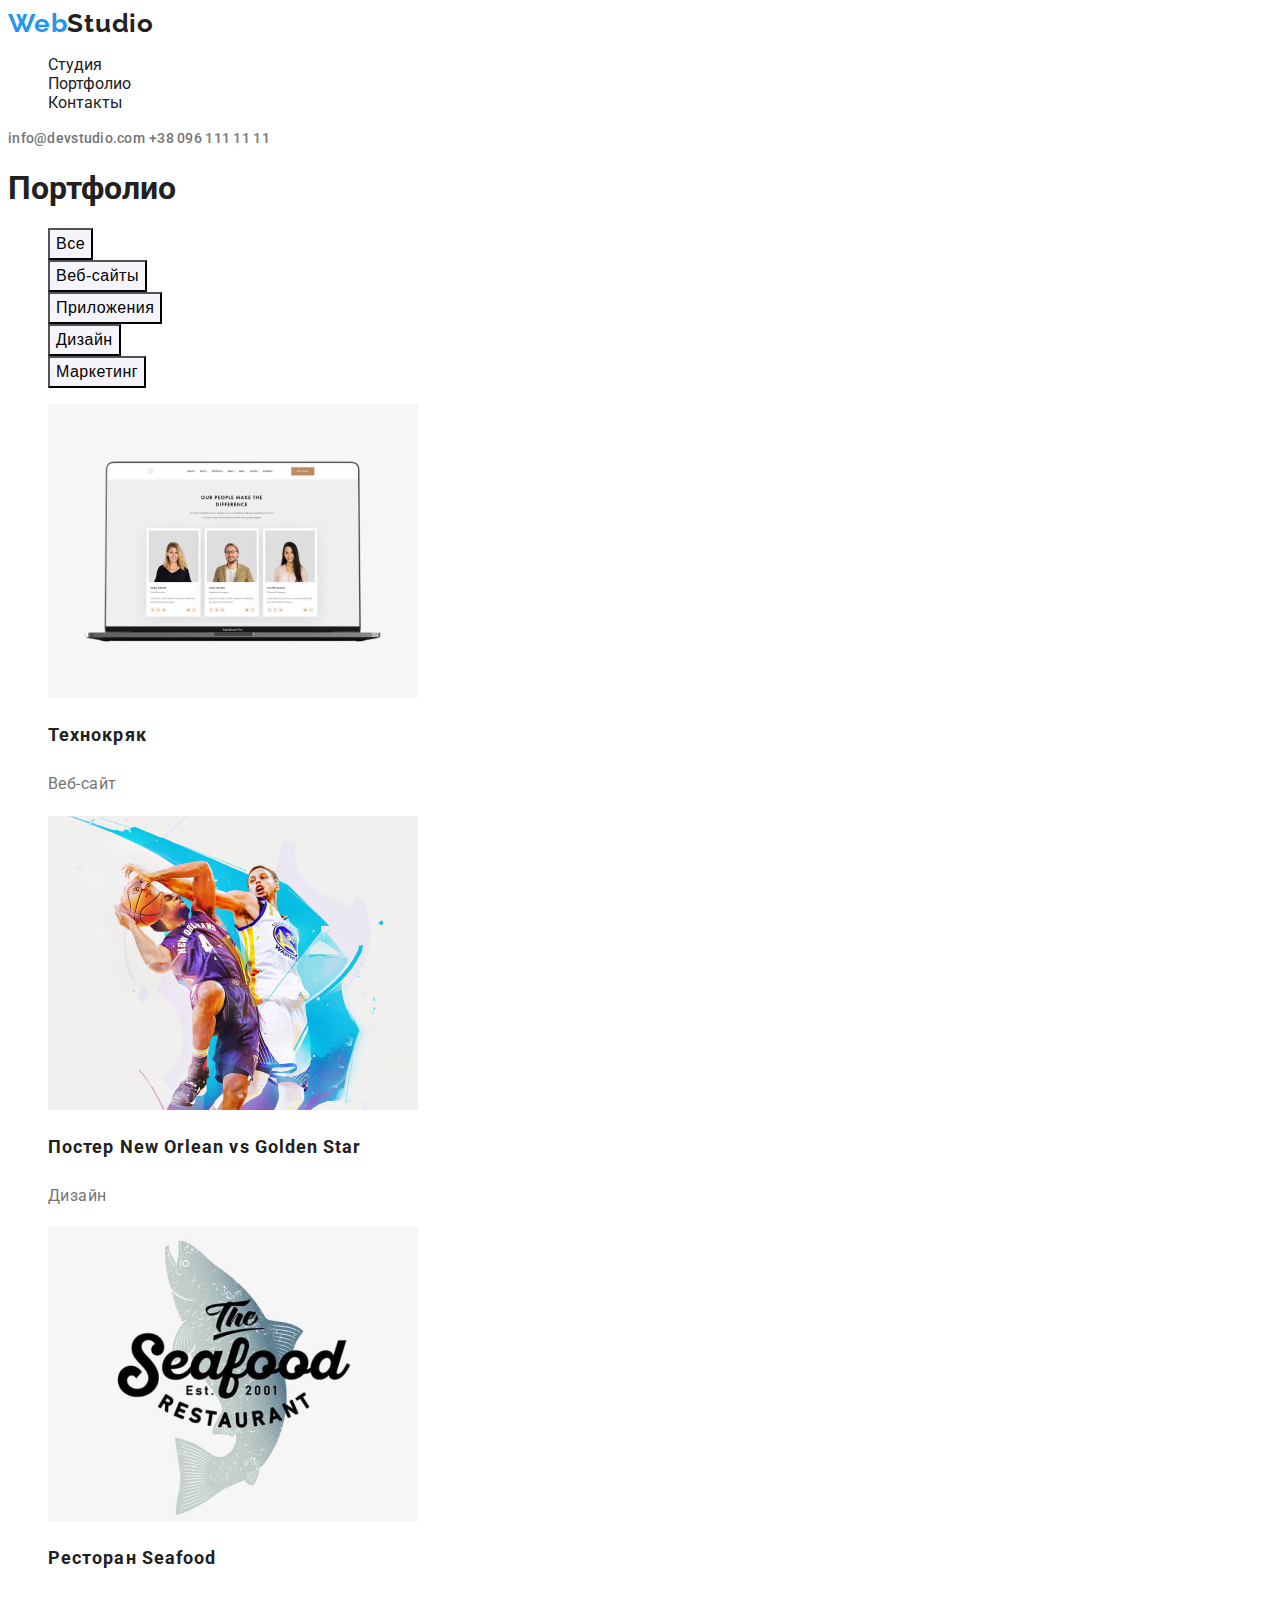
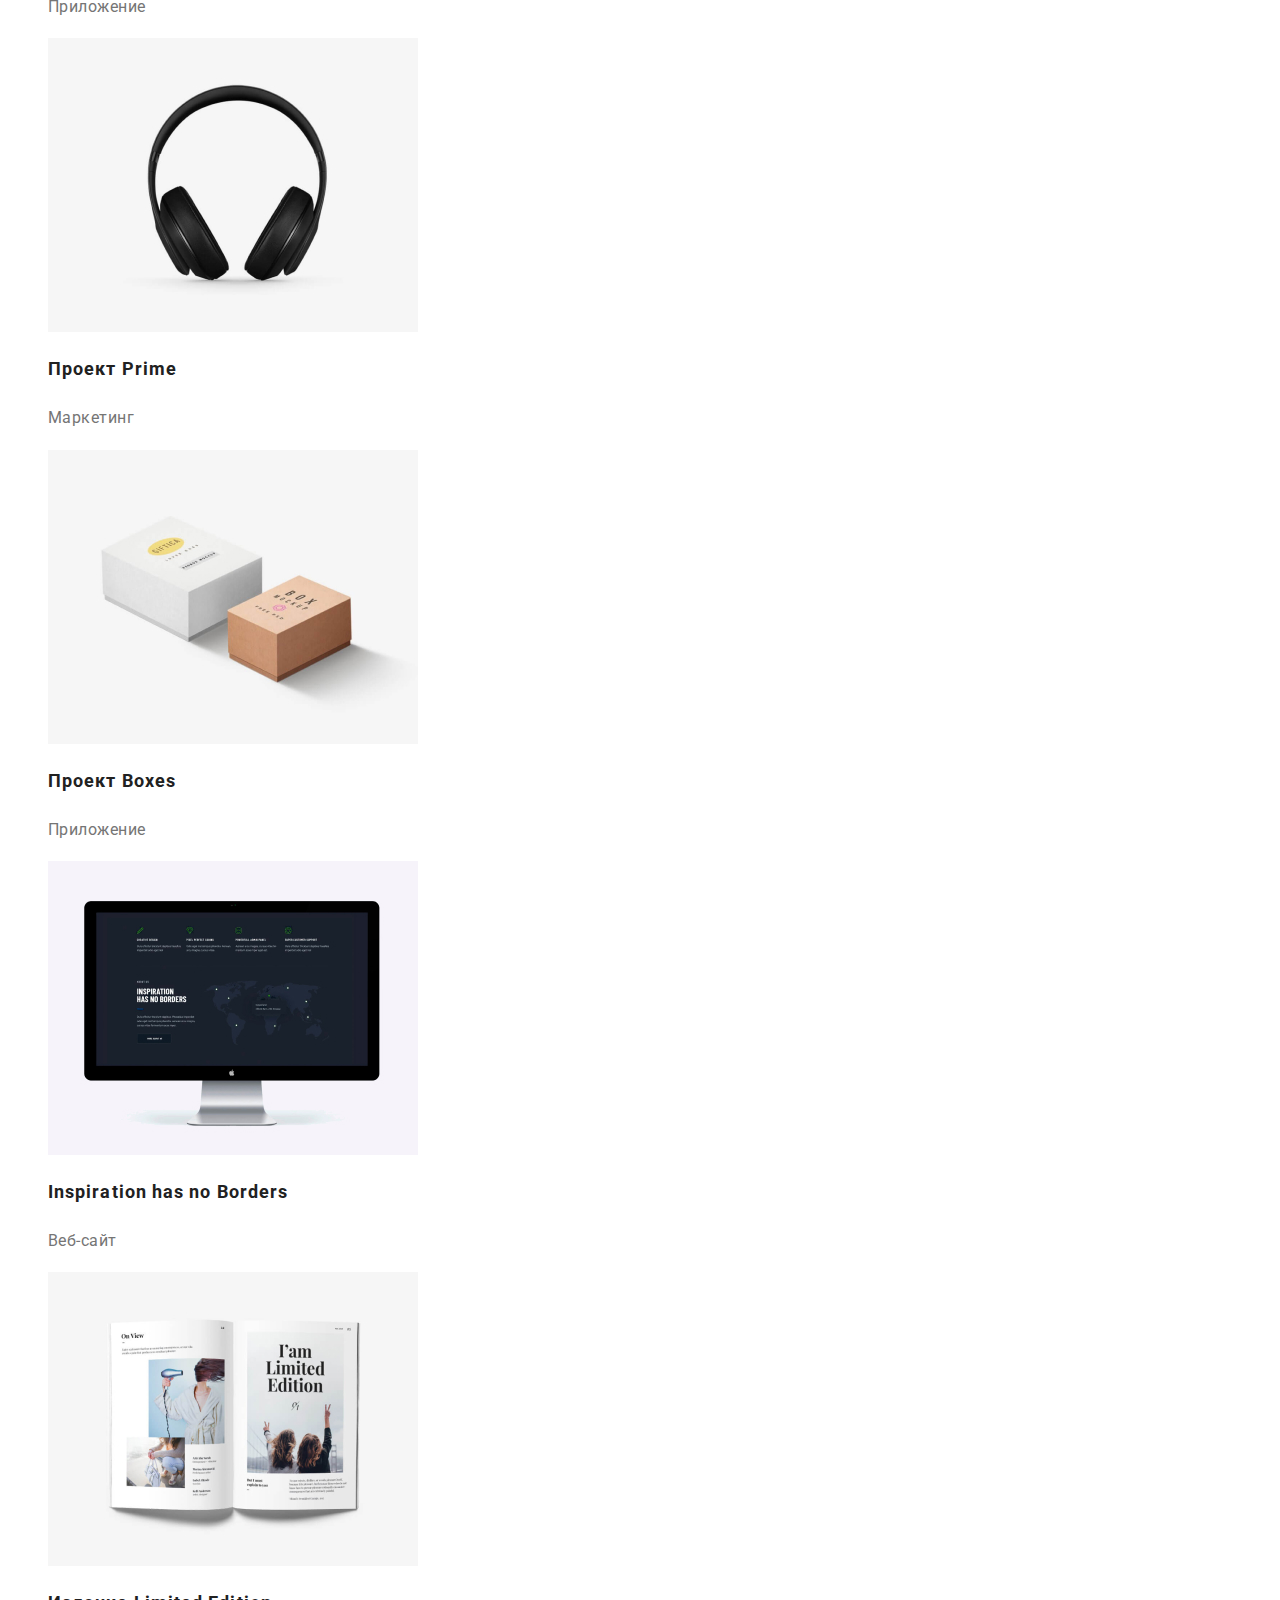
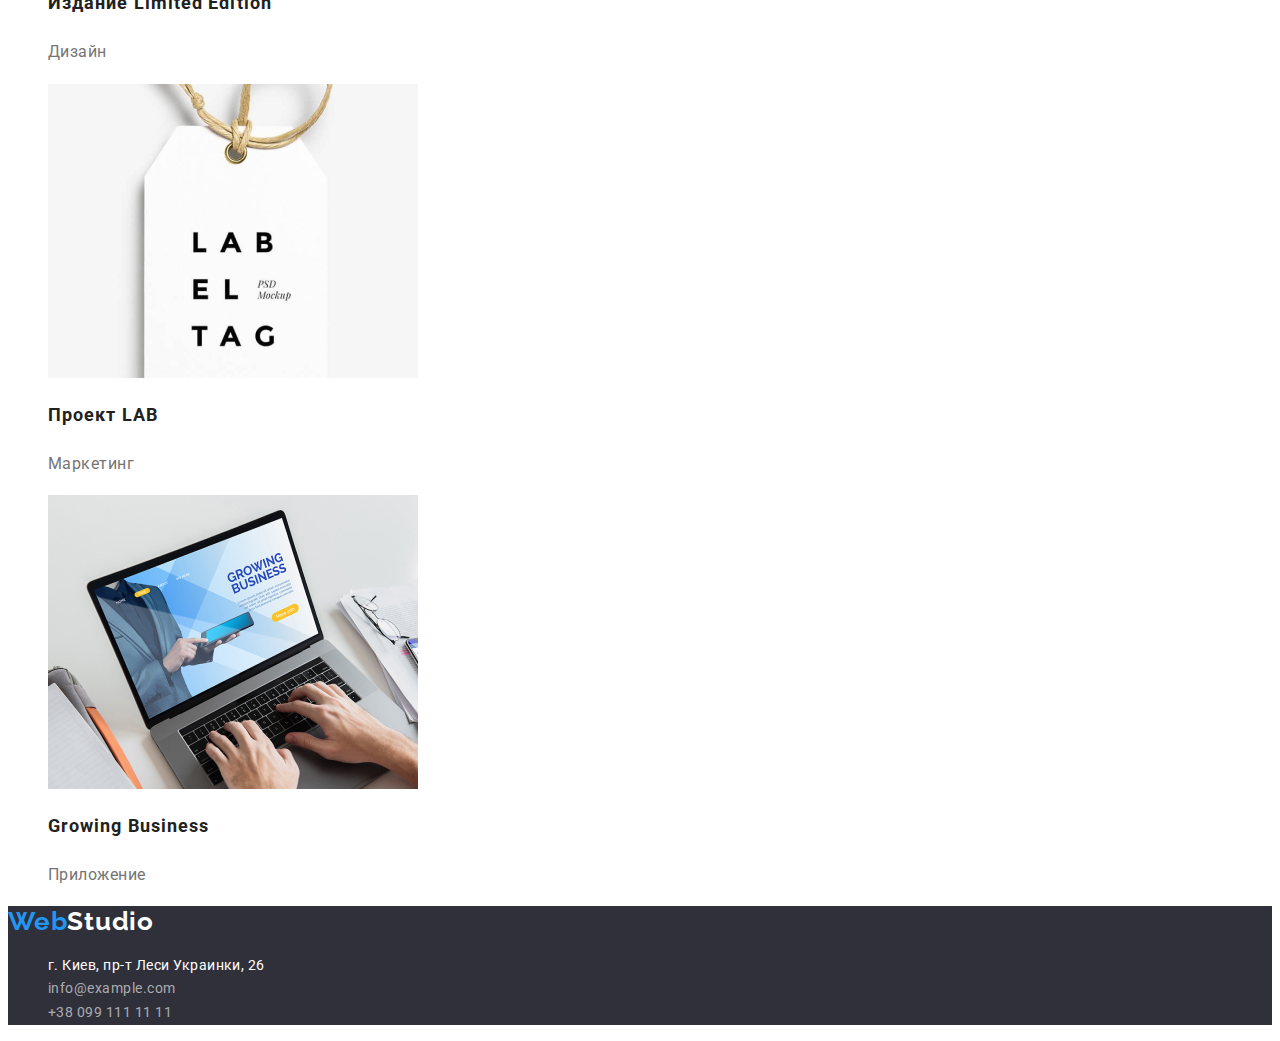
==== portfolio.html @ 2ed61175 "Add files via upload" ====
<!DOCTYPE html>
<html lang="ru">

<head>
    <meta charset="UTF-8" />
    <meta http-equiv="X-UA-Compatible" content="IE=edge" />
    <meta name="viewport" content="width=device-width, initial-scale=1.0" />
    <title>Портфоліо</title>
    <link
        href="https://fonts.googleapis.com/css2?family=Raleway:wght@700&family=Roboto:wght@400;500;700;900&display=swap"
        rel="stylesheet">
    <link rel="stylesheet" href="css/styles.css">
</head>

<body>
    <!--Навігація-->
    <header>
        <nav>
            <a href="./index.html" class="logo">
                Web<span class="logo-name">Studio</span>
            </a>
            <ul class="site-nav list">
                <li>
                    <a href="" class="link"> Студия </a>
                </li>
                <li>
                    <a href="./portfolio.html" class="link"> Портфолио </a>
                </li>
                <li>
                    <a href="" class="link"> Контакты </a>
                </li>
            </ul>
        </nav>
        <a href="mailto:info@devstudio.com" class="adress-nav">info@devstudio.com</a>
        <a href="tel:+380961111111" class="adress-nav">+38 096 111 11 11</a>
    </header>

    <!--Портфоліо-->
    <main>
        <section>
            <h1 class="portfolio-title">Портфолио</h1>
            <ul class="list">
                <li>
                    <button type="button" class="button">Все</button>
                </li>
                <li>
                    <button type="button" class="button">Веб-сайты</button>
                </li>
                <li>
                    <button type="button" class="button">Приложения</button>
                </li>
                <li>
                    <button type="button" class="button">Дизайн</button>
                </li>
                <li>
                    <button type="button" class="button">Маркетинг</button>
                </li>
            </ul>
            <ul class="list">
                <li class="portfolio-title-list">
                    <img src="./images/portfolio1-1.jpg" alt="ноутбук" width="370" />
                    <h2 class="list-title">Технокряк</h2>
                    <p class="text">Веб-сайт</p>
                </li>
                <li class="portfolio-title-list">
                    <img src="./images/portfolio1-2.jpg" alt="два баскетболиста с мячом" width="370" />
                    <h2 class="list-title">Постер New Orlean vs Golden Star</h2>
                    <p class="text">Дизайн</p>
                </li>
                <li class="portfolio-title-list">
                    <img src="./images/portfolio1-3.jpg" alt="банер ресторана" width="370" />
                    <h2 class="list-title">Ресторан Seafood</h2>
                    <p class="text">Приложение</p>
                </li>
                <li class="portfolio-title-list">
                    <img src="./images/portfolio2-1.jpg" alt="полноразмерные наушники" width="370" />
                    <h2 class="list-title">Проект Prime</h2>
                    <p class="text">Маркетинг</p>
                </li>
                <li class="portfolio-title-list">
                    <img src="./images/portfolio2-2.jpg" alt="две коробки" width="370" />
                    <h2 class="list-title">Проект Boxes</h2>
                    <p class="text">Приложение</p>
                </li>
                <li class="portfolio-title-list">
                    <img src="./images/portfolio2-3.jpg" alt="компьютер" width="370" />
                    <h2 class="list-title">Inspiration has no Borders</h2>
                    <p class="text">Веб-сайт</p>
                </li>
                <li class="portfolio-title-list">
                    <img src="./images/portfolio3-1.jpg" alt="журнал" width="370" />
                    <h2 class="list-title">Издание Limited Edition</h2>
                    <p class="text">Дизайн</p>
                </li>
                <li class="portfolio-title-list">
                    <img src="./images/portfolio3-2.jpg" alt="этикетка" width="370" />
                    <h2 class="list-title">Проект LAB</h2>
                    <p class="text">Маркетинг</p>
                </li>
                <li class="portfolio-title-list">
                    <img src="./images/portfolio3-3.jpg" alt="работа на ноутбуке" width="370" />
                    <h2 class="list-title">Growing Business</h2>
                    <p class="text">Приложение</p>
                </li>
            </ul>
        </section>
    </main>

    <!--Підвал-->
    <footer class="footer">
        <a href="https://www.figma.com/file/oTYBECAN79dXy19hzWObO4/Web-Studio-(Version-2.1)?node-id=0%3A1" class="logo">
            Web<span class="logo-name-footer">Studio</span>
        </a>
        <address>
            <ul class="list">
                <li>
                    <a href="https://www.google.com/maps/place/%D0%B1%D1%83%D0%BB%D1%8C%D0%B2%D0%B0%D1%80+%D0%9B%D0%B5%D1%81%D1%96+%D0%A3%D0%BA%D1%80%D0%B0%D1%97%D0%BD%D0%BA%D0%B8,+26,+%D0%9A%D0%B8%D1%97%D0%B2,+%D0%A3%D0%BA%D1%80%D0%B0%D1%97%D0%BD%D0%B0,+02000/@50.4265807,30.5361971,17z/data=!3m1!4b1!4m5!3m4!1s0x40d4cf0e033ecbe9:0x57a4dffefec77da0!8m2!3d50.4265807!4d30.5383858"
                        class="footer-location">г.
                        Киев, пр-т Леси Украинки, 26</a>
                </li>
                <li>
                    <a href="mailto:info@example.com" class="footer-link">info@example.com</a>
                </li>
                <li>
                    <a href="tel:+380991111111" class="footer-link">+38 099 111 11 11</a>
                </li>
            </ul>
        </address>
    </footer>
</body>

</html>
---- css/styles.css ----
body {
    color: #212121;
    background-color: #ffffff;
    font-family: Roboto, sans-serif;
}

.list {
    list-style: none;
}

.logo {
    font-family: Raleway, sans-serif;
    font-weight: 700;
    font-size: 26px;
    line-height: 1.2;
}

.logo,
.site-nav .link:hover,
.adress-nav:hover,
.site-nav .link:focus,
.adress-nav:focus,
.footer-link:hover,
.footer-link:focus,
.footer-location:hover,
.footer-location:focus {
    color: #2196F3;
}

.logo-name,
.link {
    color: #212121;
}

.logo-name-footer,
.decisions,
.footer-location,
.decisions-button,
.button:hover {
    color: #ffffff;
}

.adress-nav,
.text {
    color: #757575;
}

.footer-link {
    color: rgba(255, 255, 255, 0.6);
}

.footer,
.decisions {
    background-color: #2F303A;
}

.team,
.button {
    background-color: #F5F4FA;
}

.decisions-button,
.list .button:hover {
    background-color: #2196F3;
}

.decisions-title,
.decisions-button,
.list-title {
letter-spacing: 0.06em;
}

.logo,
.footer,
.text,
.advantages-text-title,
.work-title,
.team-title,
.team-player,
.button {
letter-spacing: 0.03em;
}

.site-nav .list,
.adress-nav {
letter-spacing: 0.02em;
}

.site-nav .list,
.adress-nav {
font-weight: 500;
font-size: 14px;
line-height: 1.15;
}

.footer-location,
.footer-link {
font-size: 14px;
line-height: 1.7;
text-decoration: none;
font-style: normal;
}

.decisions-title {
    font-weight: 900;
    font-size: 44px;
    line-height: 1.36; 
    text-align: center;
    text-transform: uppercase;
}

.decisions-button {
font-weight: 700;
font-size: 16px;
line-height: 1.88;
display: flex;
align-items: center;
text-align: center;
}

.advantages-text-title {
    font-weight: 700;
    font-size: 14px;
    line-height: 1.15;
    text-transform: uppercase;
}

.advantages-text-title .text {
    font-size: 14px;
    line-height: 1.7;
}

.work-title,
.team-title {
    font-weight: 700;
    font-size: 36px;
    line-height: 1.16;
    text-align: center;
}

.team-player {
    font-weight: 700;
    font-size: 18px;
    line-height: 2;
    text-align: center;
}

.team-title-list .text {
    font-size: 16px;
    line-height: 1.19;   
    text-align: center;
}

.button {
    font-weight: 500;
    font-size: 16px;
    line-height: 1.63;
    text-align: center;
}

.list-title {
    font-weight: 700;
    font-size: 18px;
    line-height: 2;
}

.portfolio-title-list .text {
    font-size: 16px;
    line-height: 1.9;
}

.logo,
.link,
.adress-nav {
text-decoration: none;
}

.decisions-button,
.button {
    cursor: pointer;
}
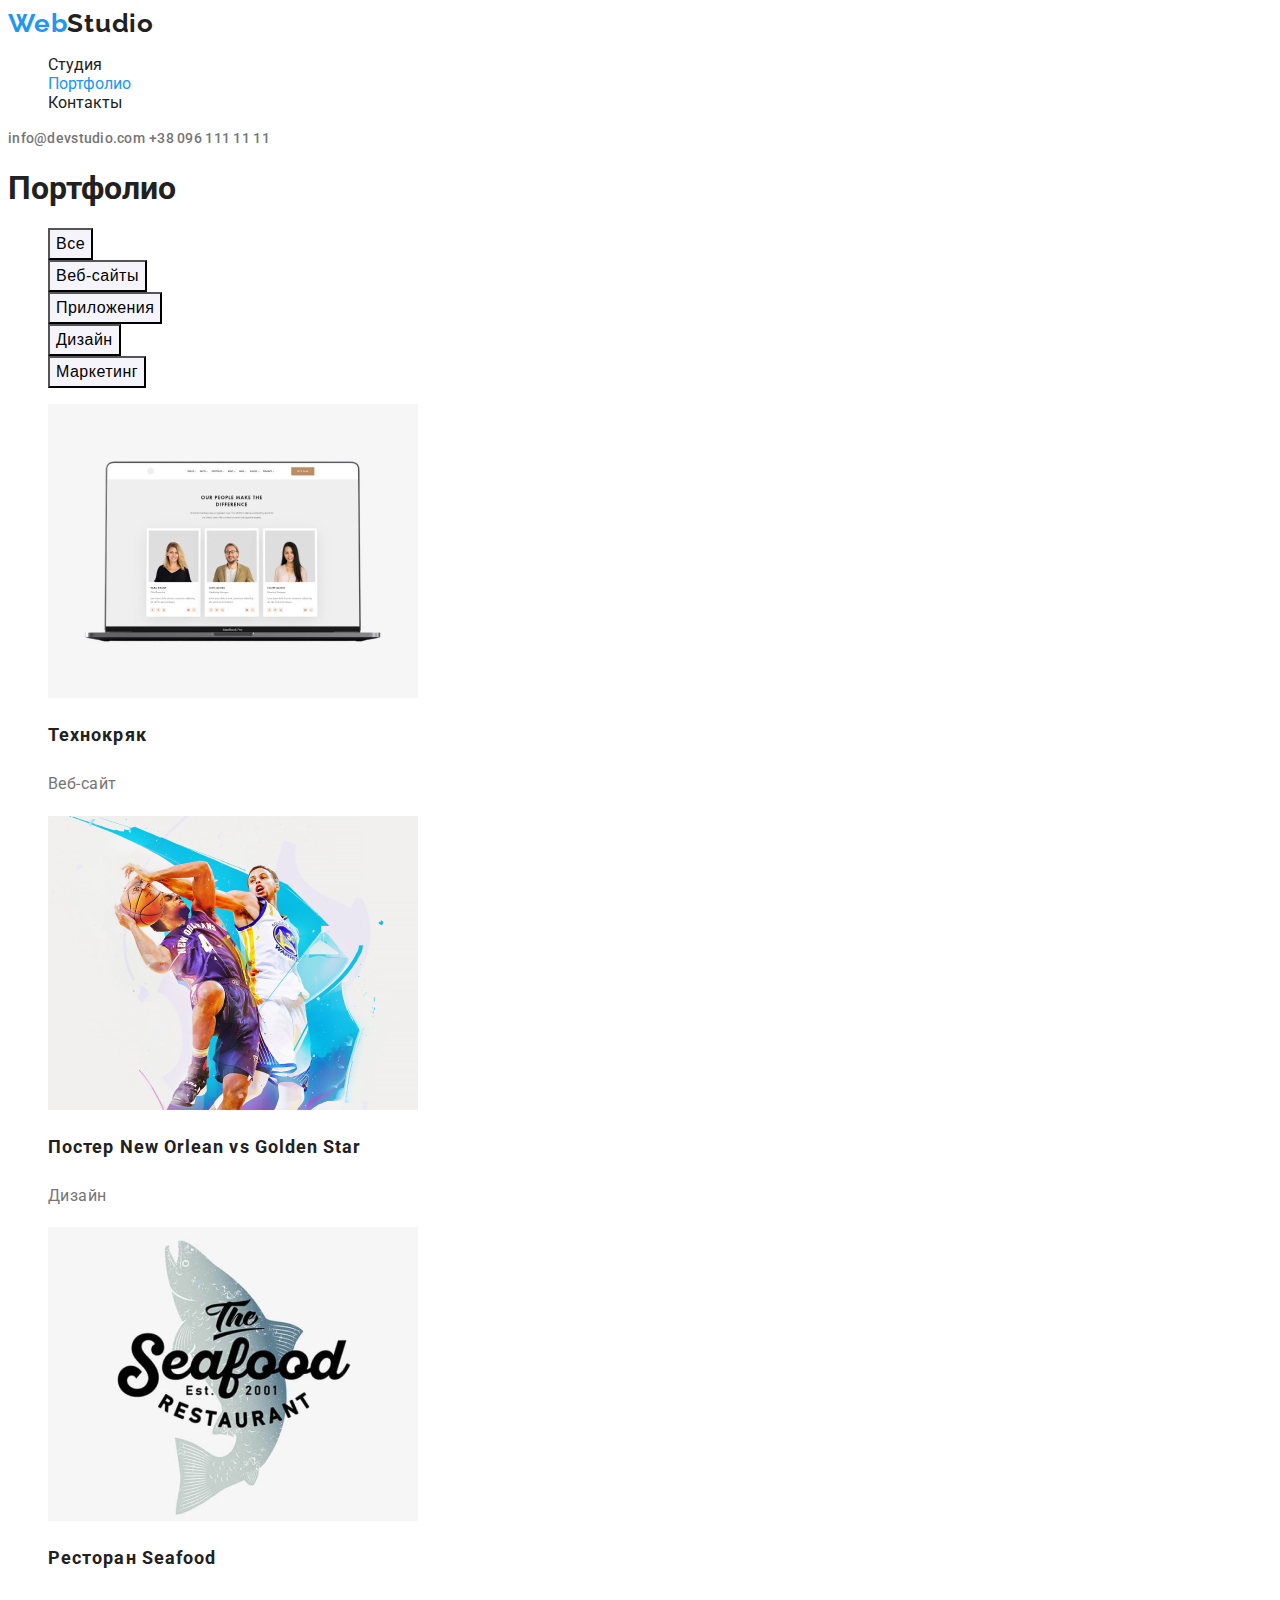
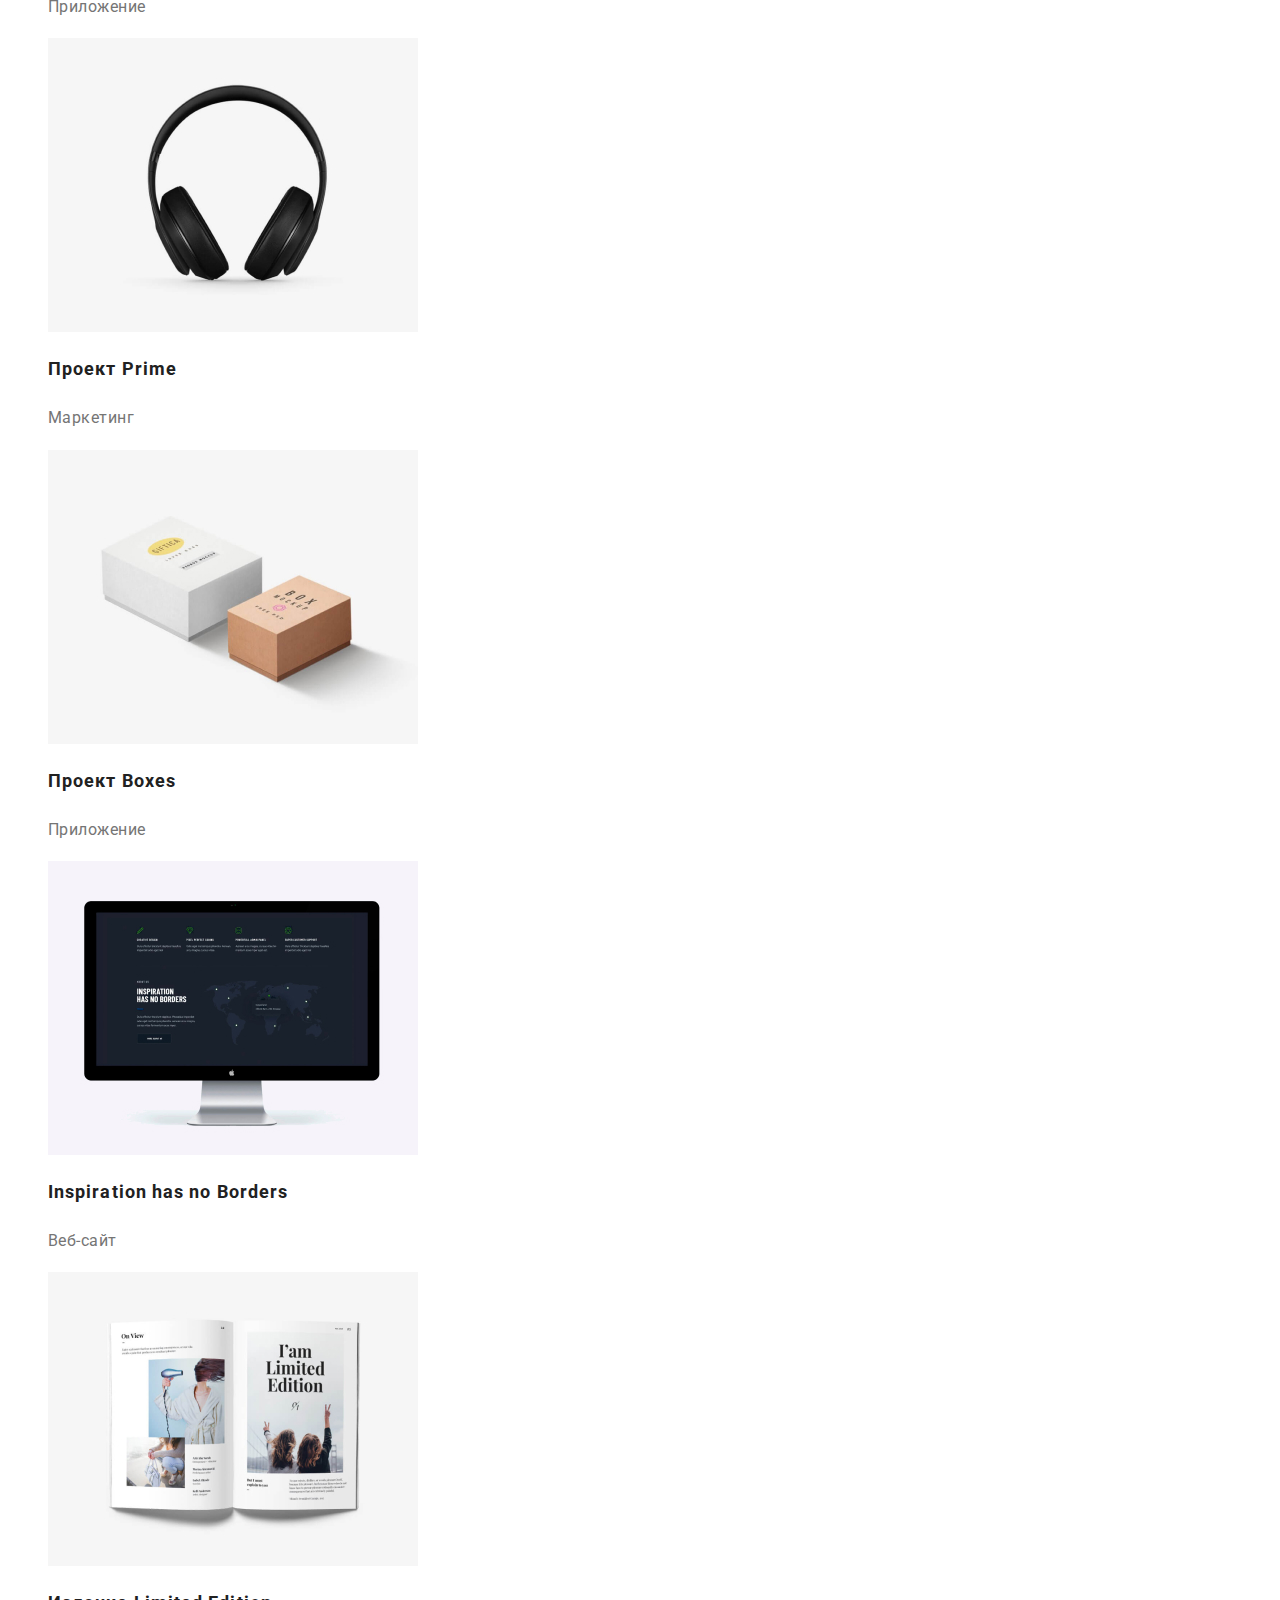
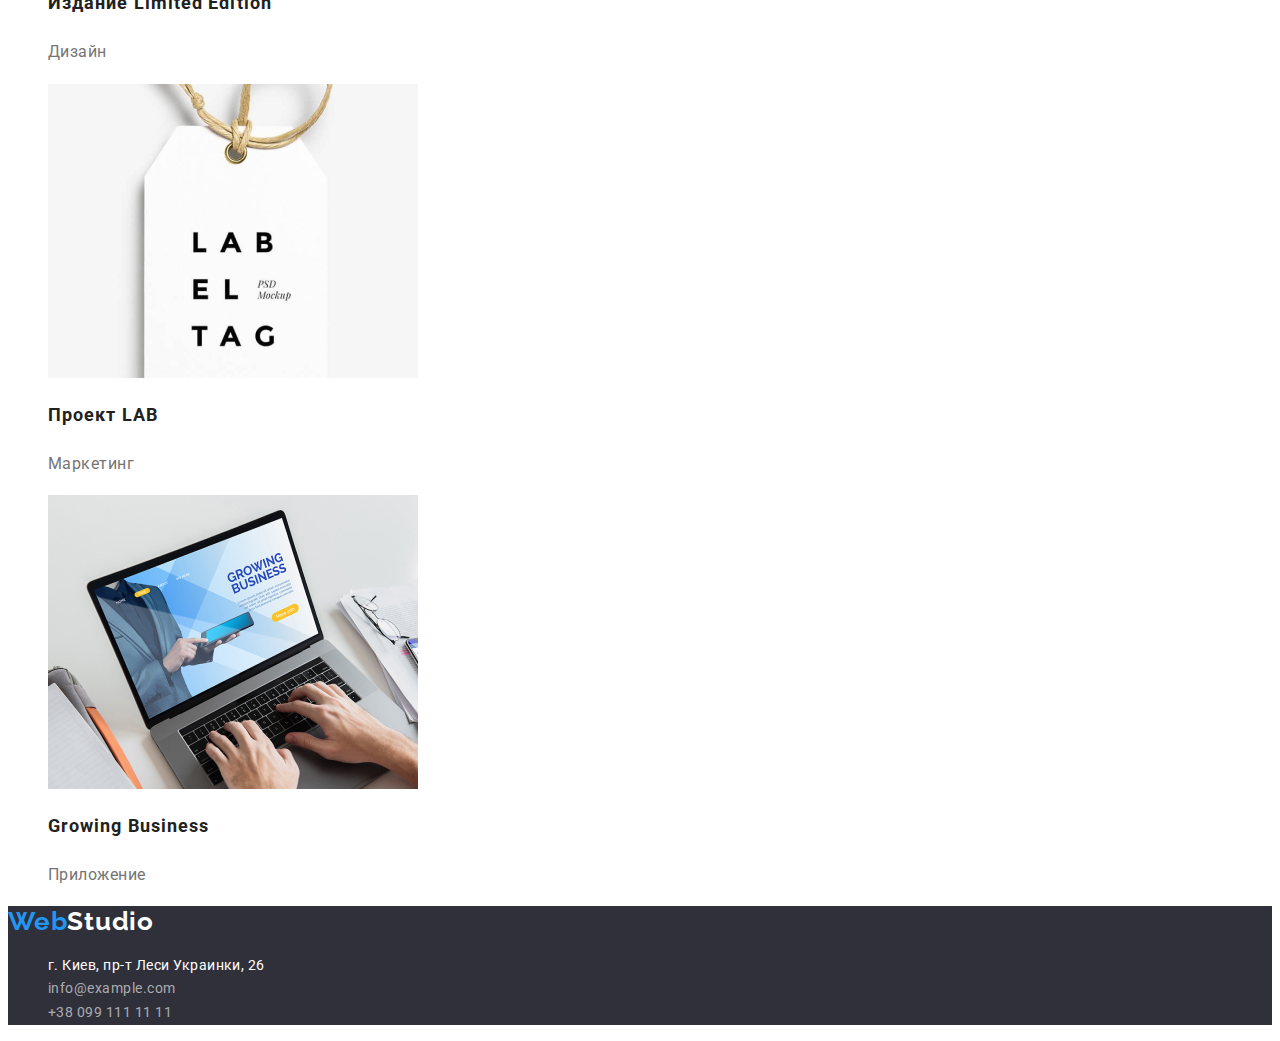
==== commit 57cd94f2: "Add files via upload" ====
--- a/portfolio.html
+++ b/portfolio.html
@@ -24,7 +24,7 @@
                     <a href="" class="link"> Студия </a>
                 </li>
                 <li>
-                    <a href="./portfolio.html" class="link"> Портфолио </a>
+                    <a href="./portfolio.html" class="link active"> Портфолио </a>
                 </li>
                 <li>
                     <a href="" class="link"> Контакты </a>
@@ -108,7 +108,7 @@
 
     <!--Підвал-->
     <footer class="footer">
-        <a href="https://www.figma.com/file/oTYBECAN79dXy19hzWObO4/Web-Studio-(Version-2.1)?node-id=0%3A1" class="logo">
+        <a href="./index.html" class="logo">
             Web<span class="logo-name-footer">Studio</span>
         </a>
         <address>
--- a/css/styles.css
+++ b/css/styles.css
@@ -178,4 +178,8 @@
 .decisions-button,
 .button {
     cursor: pointer;
+}
+
+.active {
+    color:#2196F3;
 }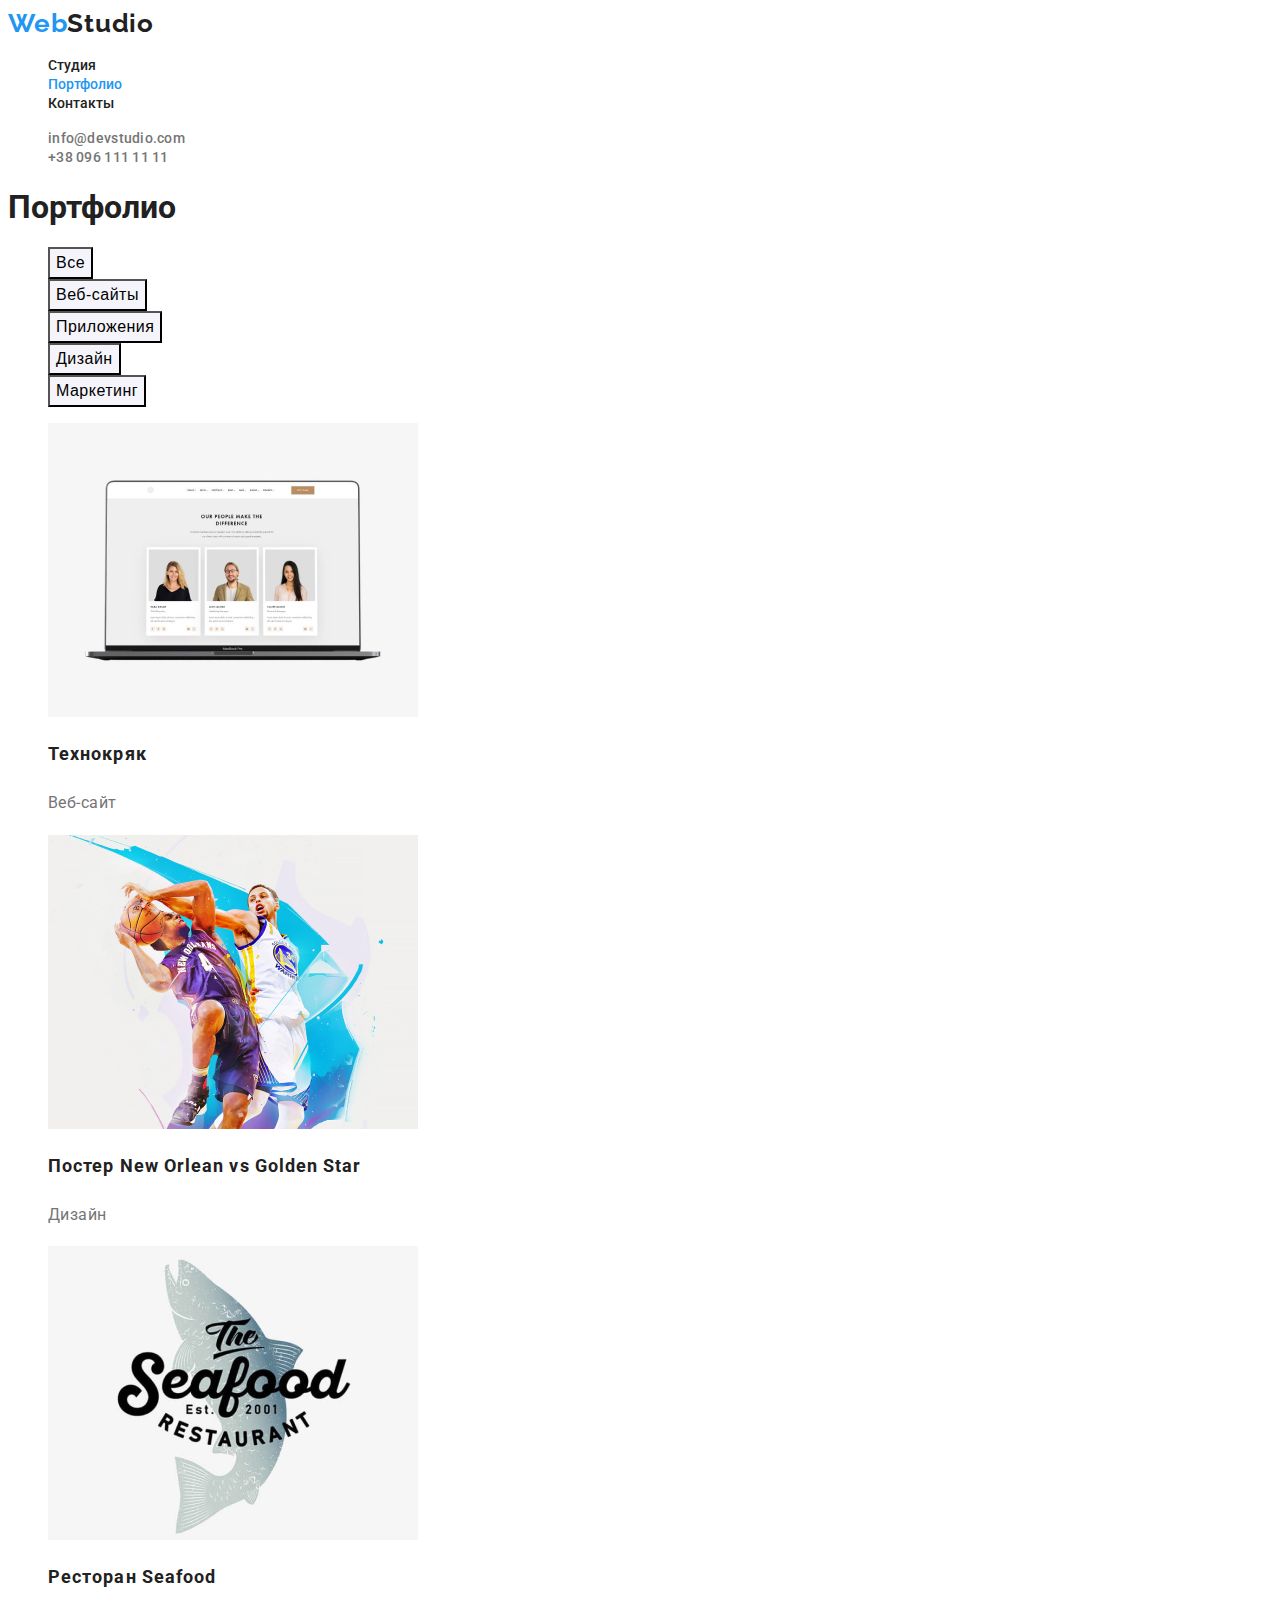
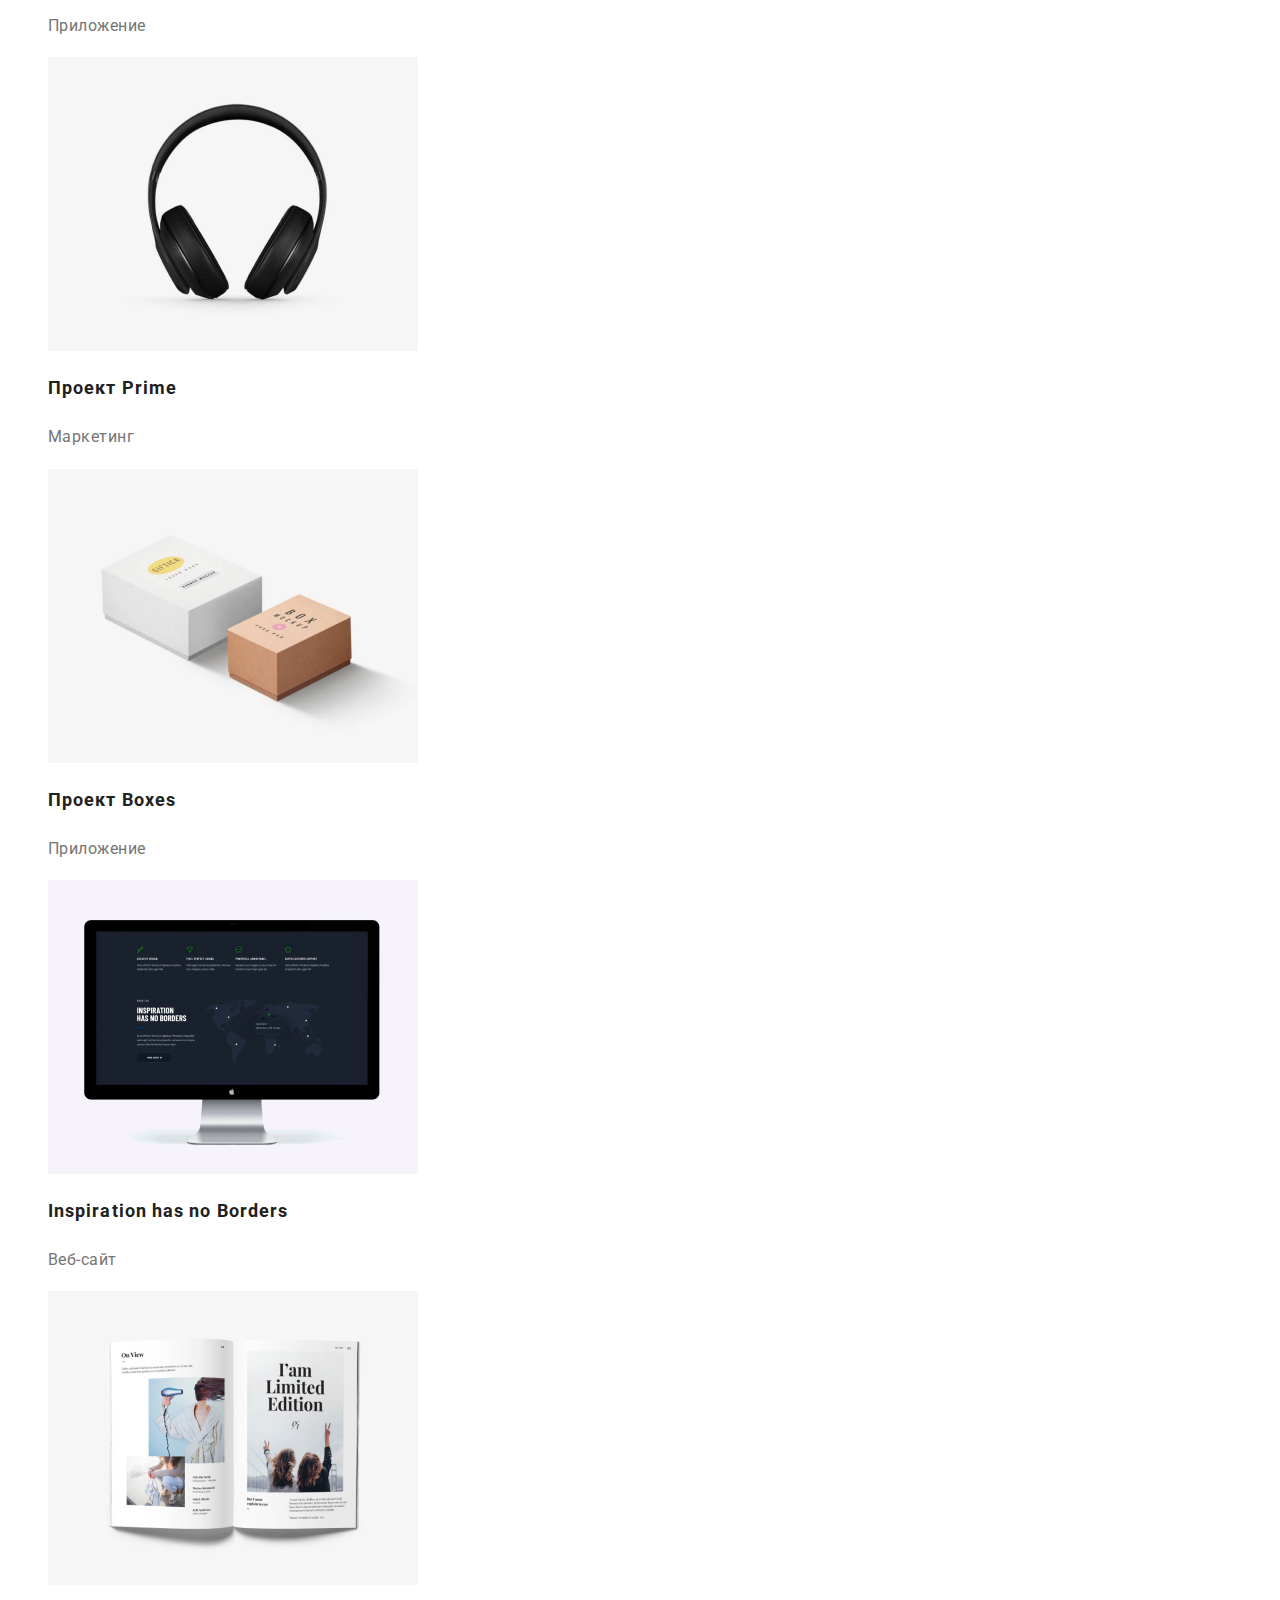
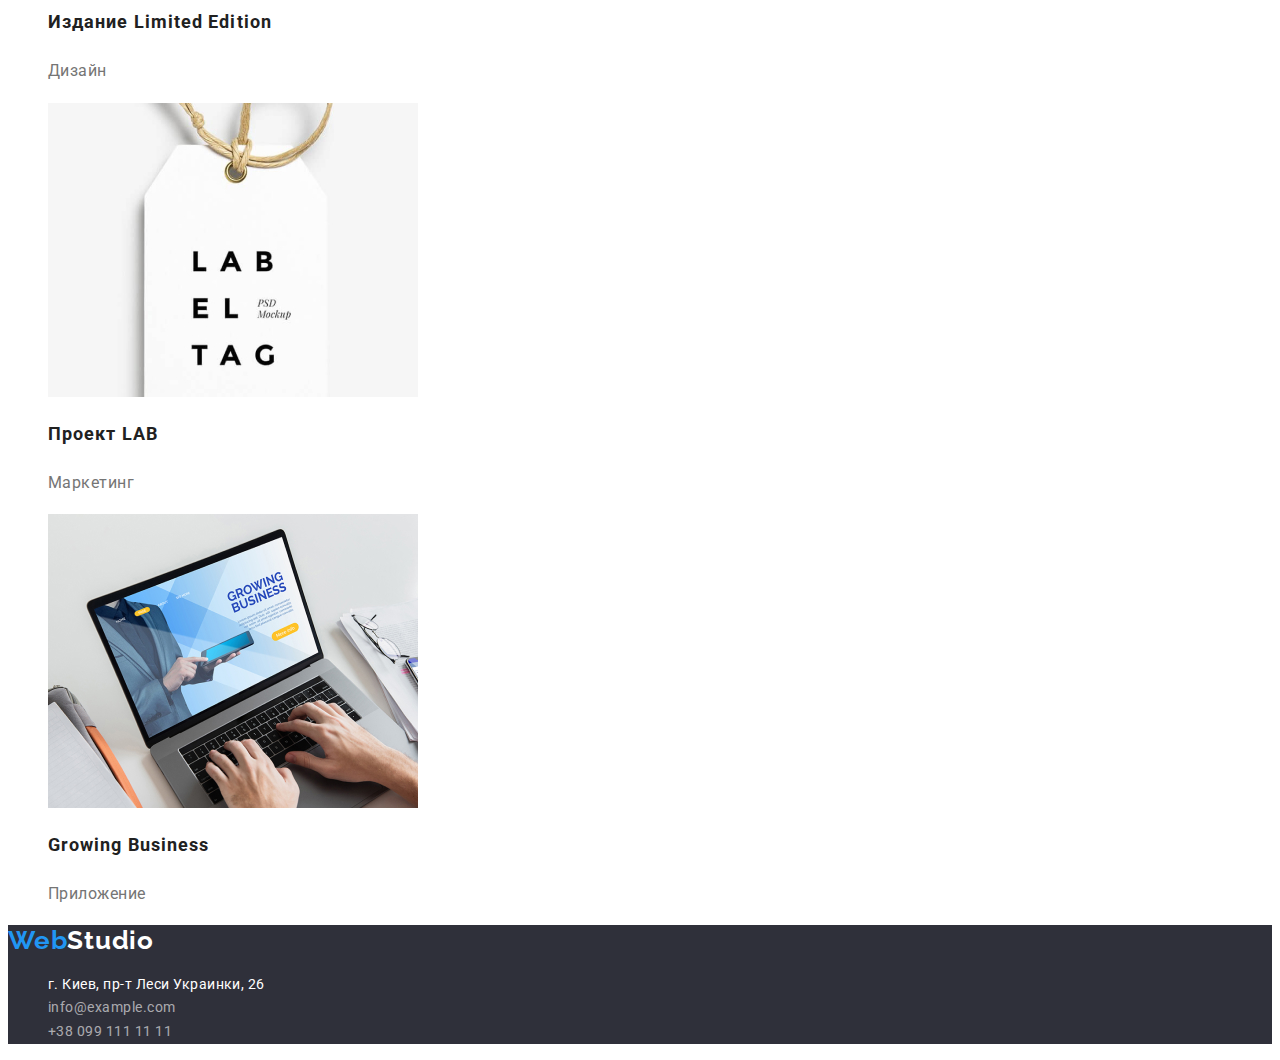
==== commit 24204d48: "Add files via upload" ====
--- a/portfolio.html
+++ b/portfolio.html
@@ -21,7 +21,7 @@
             </a>
             <ul class="site-nav list">
                 <li>
-                    <a href="" class="link"> Студия </a>
+                    <a href="./index.html" class="link"> Студия </a>
                 </li>
                 <li>
                     <a href="./portfolio.html" class="link active"> Портфолио </a>
@@ -31,10 +31,15 @@
                 </li>
             </ul>
         </nav>
-        <a href="mailto:info@devstudio.com" class="adress-nav">info@devstudio.com</a>
-        <a href="tel:+380961111111" class="adress-nav">+38 096 111 11 11</a>
+        <ul class="list">
+            <li>
+                <a href="mailto:info@devstudio.com" class="adress-nav">info@devstudio.com</a>
+            </li>
+            <li>
+                <a href="tel:+380961111111" class="adress-nav">+38 096 111 11 11</a>
+            </li>
+        </ul>
     </header>
-
     <!--Портфоліо-->
     <main>
         <section>
@@ -105,7 +110,6 @@
             </ul>
         </section>
     </main>
-
     <!--Підвал-->
     <footer class="footer">
         <a href="./index.html" class="logo">
--- a/css/styles.css
+++ b/css/styles.css
@@ -30,6 +30,13 @@
 .logo-name,
 .link {
     color: #212121;
+}
+
+.link {
+    font-weight: 500;
+    font-style: normal;
+    font-size: 14px;
+    line-height: 1.14;
 }
 
 .logo-name-footer,
